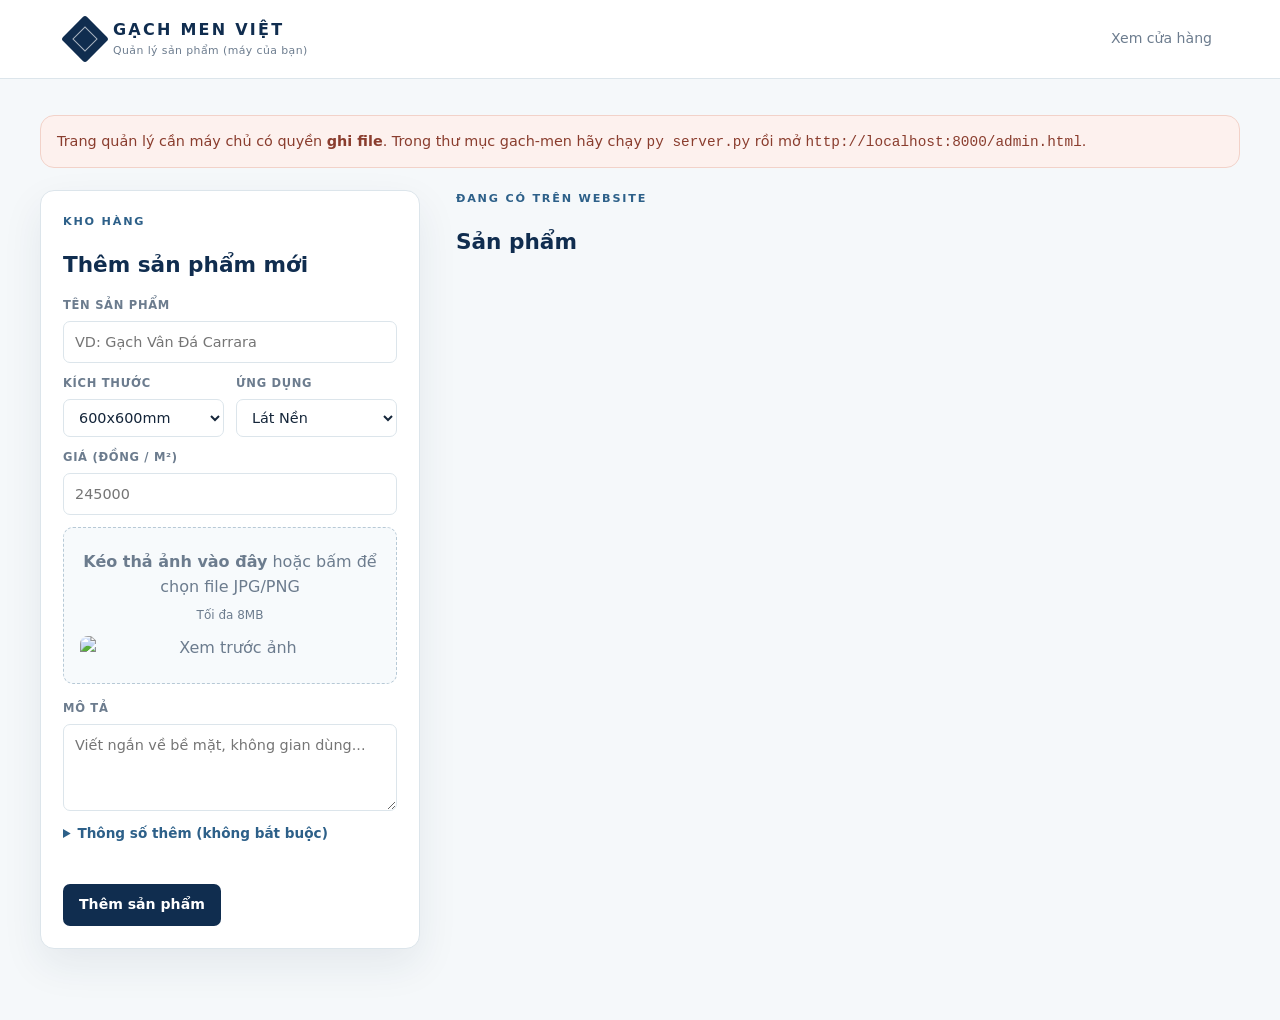
==== admin.html @ 80e9986f "Add Gach Men Shop project Co-authored-by: Copilot <223556219+Copilot@users.noreply.github.com>" ====
<!DOCTYPE html>
<html lang="vi">
<head>
  <meta charset="UTF-8">
  <meta name="viewport" content="width=device-width, initial-scale=1.0">
  <title>Quản lý sản phẩm — Gạch Men Việt</title>
  <link rel="stylesheet" href="style.css">
  <link rel="stylesheet" href="admin.css">
</head>
<body>
  <header class="site-header">
    <div class="container header-inner">
      <a class="brand" href="index.html" aria-label="Về trang cửa hàng">
        <span class="brand-mark" aria-hidden="true"></span>
        <div>
          <h1>GẠCH MEN VIỆT</h1>
          <p class="brand-tagline">Quản lý sản phẩm (máy của bạn)</p>
        </div>
      </a>
      <nav class="main-nav" aria-label="Điều hướng">
        <a href="index.html">Xem cửa hàng</a>
      </nav>
    </div>
  </header>

  <main class="container admin-page">
    <p class="server-banner" id="server-banner" hidden></p>

    <section class="admin-layout">
      <form class="admin-form" id="product-form">
        <p class="eyebrow">Kho hàng</p>
        <h2 id="form-title">Thêm sản phẩm mới</h2>
        <input type="hidden" id="editing-id">

        <label>
          Tên sản phẩm
          <input type="text" id="field-name" required placeholder="VD: Gạch Vân Đá Carrara">
        </label>

        <div class="form-row">
          <label>
            Kích thước
            <select id="field-size">
              <option value="300x300mm">300x300mm</option>
              <option value="400x400mm">400x400mm</option>
              <option value="600x600mm" selected>600x600mm</option>
              <option value="800x800mm">800x800mm</option>
            </select>
          </label>
          <label>
            Ứng dụng
            <select id="field-usage">
              <option value="Lát Nền">Lát Nền</option>
              <option value="Ốp Tường">Ốp Tường</option>
            </select>
          </label>
        </div>

        <label>
          Giá (đồng / m²)
          <input type="number" id="field-price" required min="0" step="1000" placeholder="245000">
        </label>

        <div class="dropzone" id="dropzone">
          <input type="file" id="field-image" accept=".jpg,.jpeg,.png,.webp,.svg,image/jpeg,image/png,image/webp,image/svg+xml">
          <p><strong>Kéo thả ảnh vào đây</strong> hoặc bấm để chọn file JPG/PNG</p>
          <p class="dropzone-hint">Tối đa 8MB</p>
          <img id="image-preview" alt="Xem trước ảnh" hidden>
        </div>
        <input type="hidden" id="field-image-path">

        <label>
          Mô tả
          <textarea id="field-description" rows="3" placeholder="Viết ngắn về bề mặt, không gian dùng..."></textarea>
        </label>

        <details class="extra-fields">
          <summary>Thông số thêm (không bắt buộc)</summary>
          <label>Bề mặt <input type="text" id="field-surface" placeholder="Bóng kiếng, nhám mờ..."></label>
          <label>Chất liệu <input type="text" id="field-material" placeholder="Porcelain, ceramic..."></label>
          <label>Quy cách <input type="text" id="field-perBox" placeholder="4 viên/thùng (1.44 m²)"></label>
          <label>Xuất xứ <input type="text" id="field-origin" value="Việt Nam"></label>
          <label>Bảo hành <input type="text" id="field-warranty" placeholder="5 năm"></label>
        </details>

        <p class="form-status" id="form-status" role="status"></p>

        <div class="form-actions">
          <button type="submit" class="btn-primary" id="save-btn">Thêm sản phẩm</button>
          <button type="button" class="btn-reset" id="cancel-edit" hidden>Hủy sửa</button>
        </div>
      </form>

      <section aria-label="Danh sách đang bán">
        <p class="eyebrow">Đang có trên website</p>
        <h2>Sản phẩm</h2>
        <p class="result-count" id="admin-count"></p>
        <div class="admin-list" id="admin-list"></div>
      </section>
    </section>
  </main>

  <script src="admin.js"></script>
</body>
</html>
---- style.css ----
:root {
  --navy: #102d4f;
  --navy-deep: #0a2038;
  --blue: #2d6089;
  --ink: #15263a;
  --muted: #6c7c8e;
  --line: #dce5eb;
  --paper: #f5f8fa;
  --white: #fff;
  --radius: 14px;
  --shadow: 0 16px 40px rgba(21, 52, 80, .08);
}

* { box-sizing: border-box; }
html { scroll-behavior: smooth; }
body {
  margin: 0;
  font-family: "Segoe UI", system-ui, -apple-system, sans-serif;
  color: var(--ink);
  background: var(--paper);
  line-height: 1.55;
}
.container { max-width: 1200px; margin: 0 auto; padding: 0 28px; }
a { color: inherit; }

.site-header { background: var(--white); border-bottom: 1px solid var(--line); }
.header-inner { min-height: 78px; display: flex; align-items: center; gap: 34px; }
.brand { display: inline-flex; align-items: center; gap: 11px; text-decoration: none; }
.brand-mark { width: 34px; height: 34px; flex: none; position: relative; background: var(--navy); transform: rotate(45deg); border-radius: 3px; }
.brand-mark::after { content: ""; position: absolute; inset: 8px; border: 1px solid rgba(255,255,255,.65); }
.brand h1 { margin: 0; font-size: 1rem; letter-spacing: .14em; color: var(--navy); }
.brand-tagline { margin: 1px 0 0; color: var(--muted); font-size: .68rem; letter-spacing: .04em; }
.main-nav { display: flex; gap: 30px; margin-left: auto; }
.main-nav a { color: var(--muted); text-decoration: none; font-size: .88rem; }
.main-nav a:hover { color: var(--navy); }
.header-phone { display: inline-flex; align-items: center; gap: 8px; padding: 10px 15px; color: var(--white); background: var(--navy); border-radius: 7px; text-decoration: none; font-size: .85rem; font-weight: 600; }
.header-phone:hover { background: var(--blue); }

.hero { min-height: 500px; display: grid; grid-template-columns: 1fr 1fr; align-items: center; gap: 48px; padding: 76px 0 82px; overflow: hidden; }
.eyebrow { margin: 0 0 17px; color: var(--blue); font-size: .7rem; font-weight: 700; letter-spacing: .16em; text-transform: uppercase; }
.hero h2 { margin: 0; color: var(--navy); font-size: clamp(2.5rem, 5vw, 4.6rem); line-height: 1.06; letter-spacing: -.055em; }
.hero h2 em { color: var(--blue); font-family: Georgia, serif; font-weight: 400; }
.hero-description { max-width: 480px; margin: 24px 0 30px; color: var(--muted); font-size: 1rem; }
.hero-cta { display: inline-flex; align-items: center; gap: 20px; padding: 13px 18px; color: #fff; background: var(--navy); text-decoration: none; border-radius: 7px; font-size: .88rem; font-weight: 600; }
.hero-cta span { font-size: 1.2rem; line-height: .8; }
.hero-cta:hover { background: var(--blue); }
.hero-art { min-height: 350px; position: relative; }
.hero-tile { position: absolute; border-radius: 4px; box-shadow: 18px 20px 35px rgba(16,45,79,.15); background-size: cover; }
.hero-tile-back { width: 57%; height: 68%; right: 1%; top: 3%; background: linear-gradient(135deg, rgba(16,45,79,.8), rgba(57,106,135,.35)), url("images/van-da-carrara.svg") center/cover; transform: rotate(8deg); opacity: .85; }
.hero-tile-front { width: 60%; height: 74%; right: 19%; top: 16%; background: url("images/van-go-soi.svg") center/cover; transform: rotate(-7deg); border: 9px solid var(--white); }
.hero-caption { position: absolute; right: 0; bottom: 4%; color: var(--blue); font-size: .62rem; letter-spacing: .2em; line-height: 1.7; }

.collection-intro { display: flex; justify-content: space-between; gap: 40px; align-items: end; padding: 20px 0 32px; }
.collection-intro h2 { margin: 0; color: var(--navy); font-size: clamp(1.8rem, 3vw, 2.7rem); line-height: 1.1; letter-spacing: -.04em; }
.collection-intro h2 span { color: var(--blue); font-family: Georgia, serif; font-weight: 400; }
.collection-note { max-width: 330px; margin: 0 3% 4px 0; color: var(--muted); font-size: .88rem; }

.filters { display: flex; align-items: end; gap: 15px; flex-wrap: wrap; padding: 19px; margin: 0 0 26px; background: var(--white); border: 1px solid var(--line); border-radius: var(--radius); box-shadow: var(--shadow); }
.filter-heading { display: flex; gap: 10px; align-items: center; margin-right: 12px; }
.filter-icon { display: grid; place-items: center; width: 30px; height: 30px; border-radius: 50%; background: #e8f0f5; color: var(--blue); font-size: 1.2rem; }
.filter-heading strong, .filter-heading span { display: block; }
.filter-heading strong { font-size: .84rem; }
.filter-heading span { color: var(--muted); font-size: .72rem; }
.filter-group { display: flex; flex-direction: column; gap: 5px; }
.filter-group label { color: var(--muted); font-size: .67rem; font-weight: 700; letter-spacing: .09em; text-transform: uppercase; }
.filter-group select { min-width: 170px; padding: 9px 11px; color: var(--ink); background: var(--white); border: 1px solid var(--line); border-radius: 7px; font: inherit; font-size: .84rem; cursor: pointer; }
.filter-group select:focus-visible, .btn-reset:focus-visible, .product-card:focus-visible, .modal-close:focus-visible { outline: 2px solid var(--blue); outline-offset: 2px; }
.btn-reset { padding: 9px 13px; color: var(--blue); background: #f1f6f9; border: 0; border-radius: 7px; font: inherit; font-size: .82rem; cursor: pointer; }
.btn-reset:hover { background: #e3edf3; }
.result-count { margin: 0 0 5px auto; color: var(--muted); font-size: .78rem; }

.product-grid { display: grid; grid-template-columns: repeat(auto-fill, minmax(215px, 1fr)); gap: 20px; padding-bottom: 72px; }
.product-card { display: flex; flex-direction: column; padding: 0; text-align: left; font: inherit; color: inherit; background: var(--white); border: 1px solid var(--line); border-radius: var(--radius); overflow: hidden; cursor: pointer; transition: transform .2s, box-shadow .2s, border-color .2s; }
.product-card:hover { border-color: #a9c0d0; box-shadow: 0 15px 28px rgba(21,52,80,.12); transform: translateY(-5px); }
.tile-thumb { position: relative; aspect-ratio: 1 / 1.05; background: #e5e9eb; }
.tile-thumb img { display: block; width: 100%; height: 100%; object-fit: cover; }
.usage-badge { position: absolute; top: 12px; left: 12px; padding: 4px 9px; color: var(--navy); background: rgba(255,255,255,.9); border-radius: 4px; font-size: .66rem; font-weight: 700; }
.card-body { display: flex; flex-direction: column; gap: 5px; padding: 15px 16px 17px; }
.card-body h2 { margin: 0; color: var(--navy); font-size: .95rem; font-weight: 650; }
.card-meta { margin: 0; color: var(--muted); font-size: .77rem; }
.card-price { margin: 7px 0 0; color: var(--blue); font-size: 1.02rem; font-weight: 750; }
.card-price span, .modal-price span { color: var(--muted); font-size: .78rem; font-weight: 500; }
.empty-state { padding: 50px 20px 70px; color: var(--muted); text-align: center; }
.empty-state.load-error { display: flex; flex-direction: column; gap: 10px; max-width: 620px; margin: 0 auto 50px; padding: 20px 22px; color: #8a3d2e; background: #fdf1ee; border: 1px solid #f2d2c9; border-radius: var(--radius); text-align: left; }
.empty-state.load-error code { padding: 2px 6px; background: #fff; border: 1px solid #f2d2c9; border-radius: 4px; }

.modal-overlay { position: fixed; inset: 0; z-index: 50; display: flex; align-items: center; justify-content: center; padding: 20px; background: rgba(7,25,43,.68); overflow-y: auto; }
.modal-overlay[hidden] { display: none; }
.modal { position: relative; width: 100%; max-width: 780px; margin: auto; background: var(--white); border-radius: 16px; box-shadow: 0 20px 50px rgba(0,0,0,.3); animation: pop .18s ease-out; }
@keyframes pop { from { opacity: 0; transform: translateY(12px); } to { opacity: 1; transform: translateY(0); } }
.modal-close { position: absolute; top: 11px; right: 12px; z-index: 2; width: 34px; height: 34px; color: var(--navy); background: rgba(255,255,255,.92); border: 1px solid var(--line); border-radius: 50%; cursor: pointer; font-size: 1.5rem; line-height: 1; }
.modal-body { display: grid; grid-template-columns: 300px 1fr; gap: 28px; padding: 25px; }
.modal-image { aspect-ratio: 1; overflow: hidden; border: 1px solid var(--line); border-radius: 9px; }
.modal-image img { display: block; width: 100%; height: 100%; object-fit: cover; }
.modal-info h2 { margin: 0 0 6px; padding-right: 36px; color: var(--navy); font-size: 1.4rem; }
.modal-code { margin: 0 0 14px; color: var(--muted); font-size: .85rem; }
.modal-price { margin: 0 0 16px; color: var(--blue); font-size: 1.5rem; font-weight: 700; }
.modal-desc { margin: 0 0 18px; color: #516375; }
.spec-table { width: 100%; border-collapse: collapse; font-size: .88rem; }
.spec-table th, .spec-table td { padding: 8px 0; text-align: left; border-bottom: 1px solid var(--line); vertical-align: top; }
.spec-table th { width: 42%; color: var(--muted); font-weight: 500; }
.modal-note { margin: 18px 0 0; padding: 12px 14px; color: #31526c; background: #eff6fa; border: 1px solid #d5e6ef; border-radius: 8px; font-size: .88rem; }

.site-footer { color: #b9c8d5; background: var(--navy-deep); font-size: .84rem; }
.footer-inner { display: grid; grid-template-columns: 1.4fr 1fr 1fr; gap: 45px; padding-top: 46px; padding-bottom: 38px; }
.footer-brand { color: var(--white); }
.footer-brand h3 { margin: 0; font-size: .9rem; letter-spacing: .12em; }
.footer-brand span:not(.brand-mark) { color: #9eb4c6; font-size: .65rem; }
.footer-intro { max-width: 275px; margin: 18px 0 0; }
.site-footer h3 { margin: 0 0 12px; color: var(--white); font-size: .85rem; }
.site-footer p { margin: 0 0 7px; }
.site-footer a { color: #d9e7f0; text-decoration: none; }
.copyright { margin: 0; padding: 16px 20px; border-top: 1px solid #25415c; color: #8199ad; text-align: center; font-size: .75rem; }

@media (max-width: 760px) {
  .container { padding: 0 18px; }
  .header-inner { gap: 16px; min-height: 70px; }
  .main-nav { order: 3; width: 100%; justify-content: space-between; padding: 10px 0 14px; border-top: 1px solid var(--line); }
  .header-phone { margin-left: auto; font-size: .76rem; padding: 9px 11px; }
  .hero { grid-template-columns: 1fr; gap: 10px; padding: 52px 0 44px; }
  .hero-art { min-height: 260px; }
  .collection-intro { display: block; padding-top: 10px; }
  .collection-note { margin-top: 18px; }
  .filters { align-items: stretch; }
  .filter-heading { width: 100%; margin-bottom: 2px; }
  .filter-group, .filter-group select { min-width: 0; width: 100%; }
  .result-count { width: 100%; margin: 4px 0 0; }
  .product-grid { grid-template-columns: repeat(2, minmax(0, 1fr)); gap: 12px; padding-bottom: 54px; }
  .card-body { padding: 12px; }
  .card-body h2 { font-size: .86rem; }
  .card-price { font-size: .9rem; }
  .footer-inner { grid-template-columns: 1fr; gap: 28px; }
  .modal-body { grid-template-columns: 1fr; gap: 18px; padding: 20px; }
  .modal-image { max-width: 300px; }
}
@media (max-width: 390px) {
  .main-nav { gap: 12px; }
  .main-nav a { font-size: .76rem; }
  .header-phone { font-size: 0; }
  .header-phone span { font-size: 1rem; }
}
---- admin.css ----
.admin-page { padding: 36px 0 72px; }
.admin-layout {
  display: grid;
  grid-template-columns: minmax(280px, 380px) 1fr;
  gap: 36px;
  align-items: start;
}
.admin-form {
  padding: 22px;
  background: var(--white);
  border: 1px solid var(--line);
  border-radius: var(--radius);
  box-shadow: var(--shadow);
}
.admin-form h2, .admin-layout h2 { margin: 0 0 16px; color: var(--navy); font-size: 1.35rem; }
.admin-form label { display: block; margin: 0 0 12px; color: var(--muted); font-size: .72rem; font-weight: 700; letter-spacing: .06em; text-transform: uppercase; }
.admin-form input, .admin-form select, .admin-form textarea {
  display: block;
  width: 100%;
  margin-top: 6px;
  padding: 9px 11px;
  color: var(--ink);
  background: var(--white);
  border: 1px solid var(--line);
  border-radius: 7px;
  font: inherit;
  font-size: .9rem;
  text-transform: none;
  letter-spacing: 0;
  font-weight: 400;
}
.form-row { display: grid; grid-template-columns: 1fr 1fr; gap: 12px; }
.dropzone {
  position: relative;
  margin: 4px 0 16px;
  padding: 22px 16px;
  text-align: center;
  color: var(--muted);
  background: #f7fafc;
  border: 1.5px dashed #b7c9d6;
  border-radius: 10px;
  cursor: pointer;
}
.dropzone.is-drag { background: #eef6fb; border-color: var(--blue); }
.dropzone input[type="file"] {
  position: absolute;
  inset: 0;
  opacity: 0;
  cursor: pointer;
}
.dropzone p { margin: 0; pointer-events: none; }
.dropzone-hint { margin-top: 6px !important; font-size: .75rem; }
.dropzone img { display: block; width: 100%; max-height: 180px; margin-top: 12px; object-fit: cover; border-radius: 8px; pointer-events: none; }
.extra-fields { margin: 8px 0 14px; color: var(--ink); }
.extra-fields summary { cursor: pointer; color: var(--blue); font-size: .85rem; font-weight: 600; }
.extra-fields label { margin-top: 12px; }
.form-actions { display: flex; gap: 10px; }
.btn-primary {
  padding: 10px 16px;
  color: #fff;
  background: var(--navy);
  border: 0;
  border-radius: 7px;
  font: inherit;
  font-size: .88rem;
  font-weight: 600;
  cursor: pointer;
}
.btn-primary:hover { background: var(--blue); }
.form-status { min-height: 1.2em; margin: 0 0 10px; color: var(--blue); font-size: .82rem; }
.form-status.is-error { color: #8a3d2e; }
.server-banner {
  margin: 0 0 22px;
  padding: 14px 16px;
  color: #8a3d2e;
  background: #fdf1ee;
  border: 1px solid #f2d2c9;
  border-radius: var(--radius);
  font-size: .9rem;
}
.admin-list { display: grid; gap: 12px; }
.admin-item {
  display: grid;
  grid-template-columns: 72px 1fr auto;
  gap: 12px;
  align-items: center;
  padding: 10px;
  background: var(--white);
  border: 1px solid var(--line);
  border-radius: 12px;
}
.admin-item img { width: 72px; height: 72px; object-fit: cover; border-radius: 8px; background: #e5e9eb; }
.admin-item h3 { margin: 0 0 4px; color: var(--navy); font-size: .92rem; }
.admin-item p { margin: 0; color: var(--muted); font-size: .78rem; }
.admin-item-actions { display: flex; flex-direction: column; gap: 6px; }
.admin-item-actions button {
  padding: 6px 10px;
  border: 0;
  border-radius: 6px;
  font: inherit;
  font-size: .78rem;
  cursor: pointer;
}
.btn-edit { color: var(--navy); background: #e8f0f5; }
.btn-delete { color: #8a3d2e; background: #fdf1ee; }
@media (max-width: 760px) {
  .admin-layout, .form-row { grid-template-columns: 1fr; }
  .admin-item { grid-template-columns: 64px 1fr; }
  .admin-item-actions { grid-column: 1 / -1; flex-direction: row; }
}
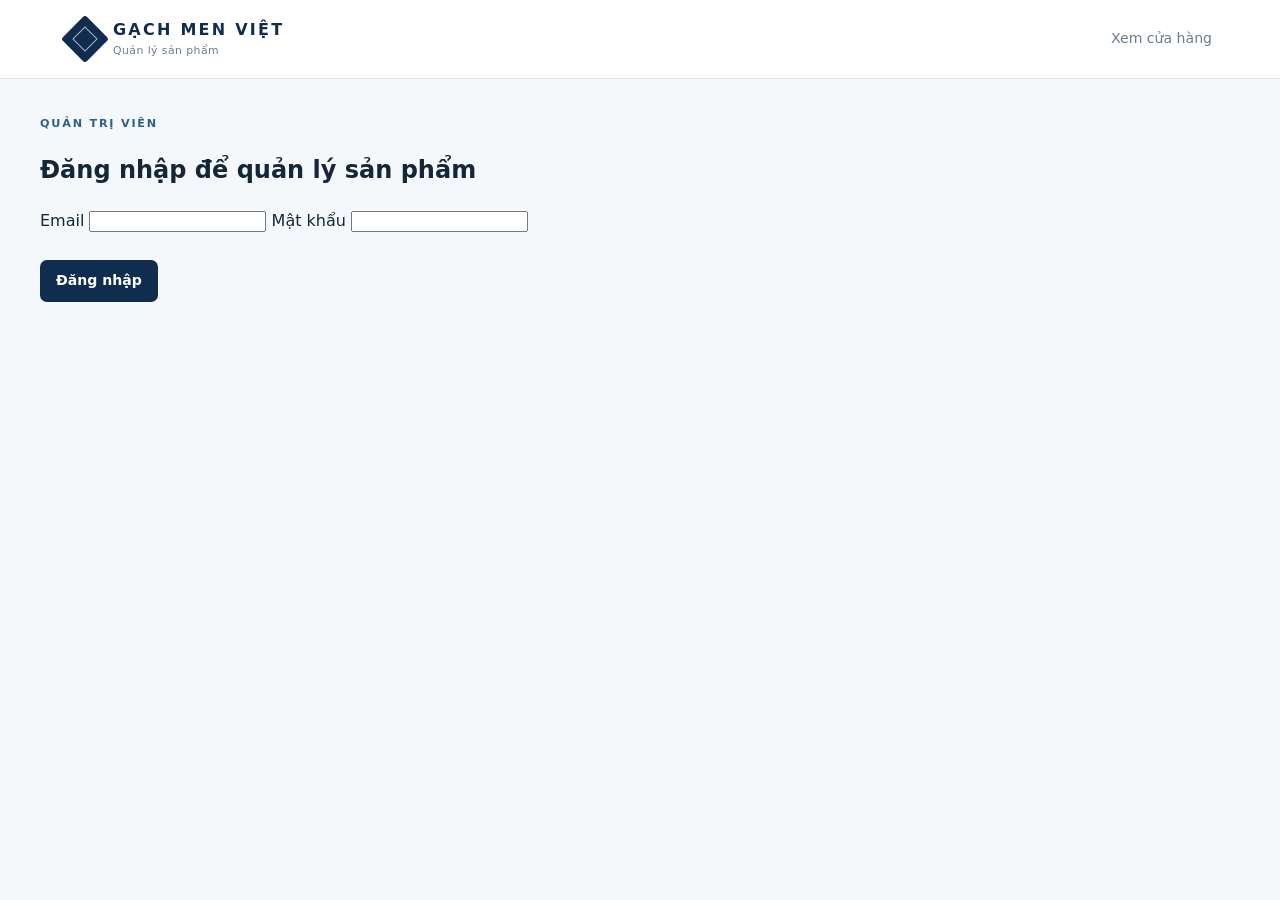
==== commit bd89e6b4: "Update admin page layout and login form" ====
--- a/admin.html
+++ b/admin.html
@@ -14,7 +14,7 @@
         <span class="brand-mark" aria-hidden="true"></span>
         <div>
           <h1>GẠCH MEN VIỆT</h1>
-          <p class="brand-tagline">Quản lý sản phẩm (máy của bạn)</p>
+          <p class="brand-tagline">Quản lý sản phẩm</p>
         </div>
       </a>
       <nav class="main-nav" aria-label="Điều hướng">
@@ -24,9 +24,29 @@
   </header>
 
   <main class="container admin-page">
-    <p class="server-banner" id="server-banner" hidden></p>
+    <section class="admin-access" id="login-panel" aria-labelledby="login-title">
+      <p class="eyebrow">Quản trị viên</p>
+      <h2 id="login-title">Đăng nhập để quản lý sản phẩm</h2>
+      <form id="login-form">
+        <label>
+          Email
+          <input type="email" id="login-email" autocomplete="username" required>
+        </label>
+        <label>
+          Mật khẩu
+          <input type="password" id="login-password" autocomplete="current-password" required>
+        </label>
+        <p class="form-status" id="login-status" role="status"></p>
+        <button type="submit" class="btn-primary" id="login-btn">Đăng nhập</button>
+      </form>
+    </section>
 
-    <section class="admin-layout">
+    <section class="admin-workspace" id="admin-workspace" hidden>
+      <div class="admin-toolbar">
+        <p class="form-status" id="workspace-status" role="status"></p>
+        <button type="button" class="btn-reset" id="logout-btn">Đăng xuất</button>
+      </div>
+      <div class="admin-layout">
       <form class="admin-form" id="product-form">
         <p class="eyebrow">Kho hàng</p>
         <h2 id="form-title">Thêm sản phẩm mới</h2>
@@ -62,8 +82,8 @@
         </label>
 
         <div class="dropzone" id="dropzone">
-          <input type="file" id="field-image" accept=".jpg,.jpeg,.png,.webp,.svg,image/jpeg,image/png,image/webp,image/svg+xml">
-          <p><strong>Kéo thả ảnh vào đây</strong> hoặc bấm để chọn file JPG/PNG</p>
+          <input type="file" id="field-image" accept=".jpg,.jpeg,.png,.webp,image/jpeg,image/png,image/webp">
+          <p><strong>Kéo thả ảnh vào đây</strong> hoặc bấm để chọn file JPG/PNG/WEBP</p>
           <p class="dropzone-hint">Tối đa 8MB</p>
           <img id="image-preview" alt="Xem trước ảnh" hidden>
         </div>
@@ -83,8 +103,6 @@
           <label>Bảo hành <input type="text" id="field-warranty" placeholder="5 năm"></label>
         </details>
 
-        <p class="form-status" id="form-status" role="status"></p>
-
         <div class="form-actions">
           <button type="submit" class="btn-primary" id="save-btn">Thêm sản phẩm</button>
           <button type="button" class="btn-reset" id="cancel-edit" hidden>Hủy sửa</button>
@@ -97,9 +115,11 @@
         <p class="result-count" id="admin-count"></p>
         <div class="admin-list" id="admin-list"></div>
       </section>
+      </div>
     </section>
   </main>
 
+  <script src="supabase-config.js"></script>
   <script src="admin.js"></script>
 </body>
 </html>
